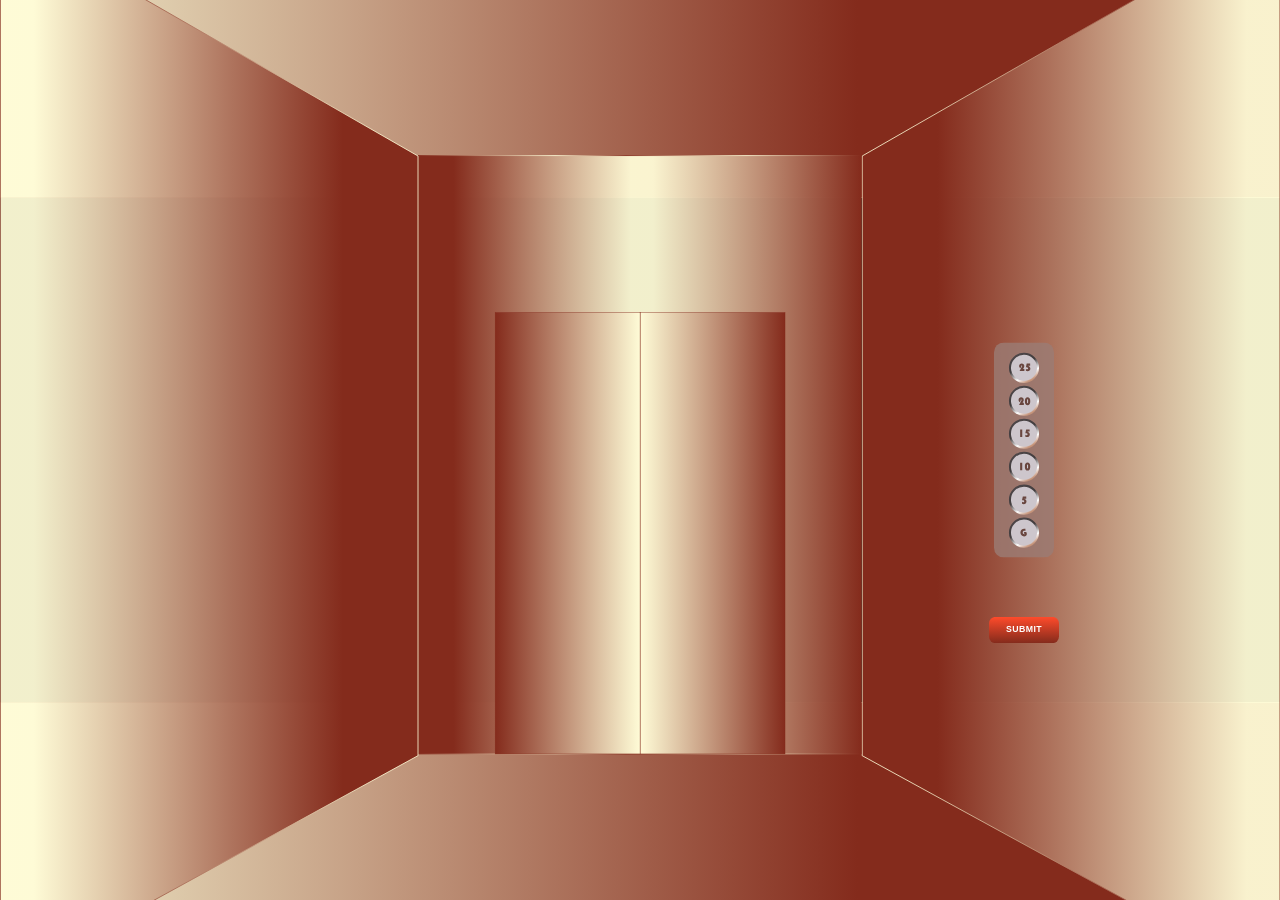
==== lift/index.html @ 8bcf1928 "Add files via upload" ====
<!DOCTYPE html>
<html lang="th">
<head>
    <meta charset="UTF-8">
    <meta name="viewport" content="width=device-width, initial-scale=1.0">
    <title>I'm Stuck in the Lift</title>
    <link rel="stylesheet" href="style.css">
</head>
<body>
  <svg width="0" height="0" style="position: absolute;">
    <defs>
      <linearGradient id="linear-gradient" x1="305.21" y1="1574.36" x2="1788" y2="1574.36" gradientUnits="userSpaceOnUse"><stop offset="0" stop-color="#fffcd7" stop-opacity=".95"/><stop offset=".67" stop-color="#842b1c"/></linearGradient>
      <linearGradient id="linear-gradient-2" x1="304.71" y1="1574.36" x2="1788.5" y2="1574.36" gradientUnits="userSpaceOnUse"><stop offset=".08" stop-color="#842b1c"/><stop offset=".17" stop-color="#893424" stop-opacity="1"/><stop offset=".31" stop-color="#994f3c" stop-opacity=".99"/><stop offset=".49" stop-color="#b27a63" stop-opacity=".98"/><stop offset=".7" stop-color="#d6b799" stop-opacity=".97"/><stop offset=".91" stop-color="#fffcd7" stop-opacity=".95"/></linearGradient>
      <linearGradient id="linear-gradient-3" y1="662.53" y2="662.53" href="#linear-gradient"/>
      <linearGradient id="linear-gradient-4" y1="662.53" y2="662.53" href="#linear-gradient-2"/>
      <linearGradient id="linear-gradient-5" x1="1163.5" y1="1118.94" x2="1647.59" y2="1118.94" gradientTransform="translate(2951.49) rotate(-180) scale(1 -1)" gradientUnits="userSpaceOnUse"><stop offset=".08" stop-color="#fffcd7" stop-opacity=".95"/><stop offset=".55" stop-color="#ae735d" stop-opacity=".98"/><stop offset=".82" stop-color="#842b1c"/></linearGradient>
      <linearGradient id="linear-gradient-6" x1="1163" y1="1118.93" x2="1648.09" y2="1118.93" gradientTransform="translate(2951.49) rotate(-180) scale(1 -1)" href="#linear-gradient-2"/>
      <linearGradient id="linear-gradient-7" x1="789.3" y1="1124.03" x2="1302.77" y2="1124.03" gradientUnits="userSpaceOnUse"><stop offset=".08" stop-color="#842b1c"/><stop offset=".48" stop-color="#fffcd7" stop-opacity=".95"/><stop offset=".53" stop-color="#fffcd7" stop-opacity=".95"/><stop offset="1" stop-color="#842b1c"/></linearGradient>
      <linearGradient id="linear-gradient-8" x1="788.8" y1="1124.03" x2="1303.27" y2="1124.03" gradientUnits="userSpaceOnUse"><stop offset="0" stop-color="#842b1c"/><stop offset=".31" stop-color="#fffcd7" stop-opacity=".95"/><stop offset=".47" stop-color="#842b1c"/><stop offset=".74" stop-color="#fffcd7" stop-opacity=".95"/><stop offset="1" stop-color="#842b1c"/></linearGradient>
      <linearGradient id="linear-gradient-9" x1="644.28" x2="1128.37" gradientTransform="translate(-339.07)" href="#linear-gradient-5"/>
      <linearGradient id="linear-gradient-10" x1="643.78" y1="1118.93" x2="1128.87" y2="1118.93" gradientTransform="translate(-339.07)" href="#linear-gradient-2"/>
      <linearGradient id="linear-gradient-11" x1="1046.61" y1="1214.94" x2="1214.51" y2="1214.94" gradientUnits="userSpaceOnUse"><stop offset="0" stop-color="#fffcd7" stop-opacity=".95"/><stop offset="1" stop-color="#842b1c"/></linearGradient>
      <linearGradient id="linear-gradient-12" x1="-2691.88" y1="1214.94" x2="-2523.98" y2="1214.94" gradientTransform="translate(3570.58 2429.88) scale(1 -1)" href="#linear-gradient-11"/>
      <linearGradient id="linear-gradient-13" x1="3727.14" y1="1110.5" x2="4487.2" y2="1110.5" gradientTransform="translate(-1017.16 2221) scale(1 -1)" gradientUnits="userSpaceOnUse"><stop offset="0" stop-color="#fffcd7" stop-opacity=".95"/><stop offset="1" stop-color="#842b1c"/></linearGradient>
      <linearGradient id="linear-gradient-14" x1="3716.64" y1="1110.5" x2="4497.7" y2="1110.5" gradientTransform="translate(-1017.16 2221) scale(1 -1)" gradientUnits="userSpaceOnUse"><stop offset="0" stop-color="#fffcd7" stop-opacity=".95"/><stop offset="1" stop-color="#842b1c"/></linearGradient>
      <linearGradient id="linear-gradient-15" x1="3245.09" y1="1110.5" x2="3314.62" y2="1110.5" gradientTransform="matrix(1,0,0,1,0,0)" href="#linear-gradient-13"/>
      <linearGradient id="linear-gradient-16" x1="3243.59" y1="1110.5" x2="3316.12" y2="1110.5" gradientTransform="matrix(1,0,0,1,0,0)" href="#linear-gradient-14"/>
      <linearGradient id="linear-gradient-17" x1="1923.47" y1="1110.5" x2="2683.53" y2="1110.5" gradientTransform="translate(4607 2221) rotate(180)" href="#linear-gradient-13"/>
      <linearGradient id="linear-gradient-18" x1="1912.97" y1="1110.5" x2="2694.03" y2="1110.5" gradientTransform="translate(4607 2221) rotate(180)" href="#linear-gradient-14"/>
      <linearGradient id="linear-gradient-19" x1="2054.65" y1="1110.5" x2="2124.17" y2="1110.5" gradientTransform="matrix(1,0,0,1,0,0)" href="#linear-gradient-13"/>
      <linearGradient id="linear-gradient-20" x1="2053.15" y1="1110.5" x2="2125.67" y2="1110.5" gradientTransform="matrix(1,0,0,1,0,0)" href="#linear-gradient-14"/>
      <linearGradient id="linear-gradient-21" x1="129.36" y1="586.85" x2="77.45" y2="496.94" gradientUnits="userSpaceOnUse"> <stop offset=".03" stop-color="#c49278"/>
      <stop offset=".25" stop-color="#fff"/>
      <stop offset=".59" stop-color="#423d3e"/>
      <stop offset="1" stop-color="#4d4648"/>
    </linearGradient>
    <linearGradient id="linear-gradient-22" x1="129.36" y1="473.27" y2="383.36" xlink:href="#linear-gradient-21"/>
    <linearGradient id="linear-gradient-23" y1="359.69" y2="269.78" xlink:href="#linear-gradient-21"/>
    <linearGradient id="linear-gradient-24" x1="129.36" y1="246.11" y2="156.2" xlink:href="#linear-gradient-21"/>
    <linearGradient id="linear-gradient-25" x1="129.36" y1="132.52" x2="77.45" y2="42.62" xlink:href="#linear-gradient-21"/>
    <linearGradient id="linear-gradient-26" y1="700.43" y2="610.52" xlink:href="#linear-gradient-21"/>
<rect x="0" y="0" width="206.81" height="741.45" rx="33.97" ry="33.97" fill="#9b7c75" opacity=".53"/>

  <g id="n.5">
    <circle cx="103.4" cy="541.89" r="48.4" fill="#cdc6cc" stroke="url(#linear-gradient-21)" stroke-miterlimit="10" stroke-width="7"/>
    <path d="M111.25,530.94v7.4h-6.34l-.34,1.17c2.32.67,4.03,1.63,5.13,2.89,1.52,1.71,2.29,3.76,2.29,6.15,0,2.53-.93,4.63-2.79,6.3s-4.19,2.5-7.01,2.5c-1.9,0-3.78-.5-5.63-1.49v-6.34c1.47.72,2.77,1.08,3.89,1.08s2.07-.26,2.75-.79c.67-.53,1.01-1.25,1.01-2.15,0-1.02-.52-1.88-1.56-2.59s-2.32-1.06-3.84-1.06c-.58,0-1.35.11-2.3.32l2.78-13.39h11.97Z" fill="#69463f"/>
  </g>

  <g id="n.10">
    <circle cx="103.4" cy="428.31" r="48.4" fill="#cdc6cc" stroke="url(#linear-gradient-22)" stroke-miterlimit="10" stroke-width="7"/>
    <path d="M97.33,414.84v25.77h-7.31v-25.77h7.31Z" fill="#69463f"/>
    <path d="M106.45,430.55v-5.66c0-3.3.82-5.9,2.46-7.82,1.64-1.91,3.88-2.87,6.71-2.87s5.07.96,6.72,2.87c1.65,1.91,2.47,4.52,2.47,7.82v5.66c0,3.3-.82,5.91-2.47,7.83-1.65,1.92-3.89,2.88-6.72,2.88s-5.07-.96-6.71-2.88c-1.64-1.92-2.46-4.53-2.46-7.83ZM113.79,423.37v8.68c0,1.57.61,2.36,1.83,2.36s1.85-.79,1.85-2.36v-8.68c0-1.57-.62-2.36-1.85-2.36s-1.83.79-1.83,2.36Z" fill="#69463f"/>
  </g>

  <g id="n.15">
    <circle cx="103.4" cy="314.73" r="48.4" fill="#cdc6cc" stroke="url(#linear-gradient-23)" stroke-miterlimit="10" stroke-width="7"/>
    <path d="M97.41,299.91v25.77h-7.31v-25.77h7.31Z" fill="#69463f"/>
    <path d="M122.72,299.91v7.4h-6.34l-.34,1.17c2.32.67,4.03,1.63,5.13,2.89,1.52,1.71,2.29,3.76,2.29,6.15,0,2.53-.93,4.63-2.79,6.3-1.86,1.67-4.19,2.5-7.01,2.5-1.9,0-3.78-.5-5.63-1.49v-6.34c1.47.72,2.77,1.08,3.89,1.08s2.07-.26,2.75-.79c.67-.53,1.01-1.25,1.01-2.15,0-1.02-.52-1.88-1.56-2.59-1.04-.7-2.32-1.06-3.84-1.06-.58,0-1.35.11-2.3.32l2.78-13.39h11.97Z" fill="#69463f"/>
  </g>

  <g id="n.20">
    <circle cx="103.4" cy="201.15" r="48.4" fill="#cdc6cc" stroke="url(#linear-gradient-24)" stroke-miterlimit="10" stroke-width="7"/>
    <path d="M102.86,208.1v7.46h-16.65l8.27-15.52.28-.53c.23-.42.34-.82.34-1.23,0-1.02-.6-1.53-1.79-1.53-.47,0-.87.17-1.22.52s-.52.75-.52,1.22c0,.53.23,1.01.68,1.44l-3.3,5.89c-1.38-.86-2.45-1.94-3.19-3.27-.74-1.32-1.11-2.78-1.11-4.38,0-2.48.88-4.6,2.62-6.37,1.75-1.77,3.86-2.65,6.34-2.65s4.61.88,6.35,2.62,2.62,3.88,2.62,6.38c0,1.44-.32,2.77-.96,4l-3.06,5.95h4.3Z" fill="#69463f"/>
    <path d="M106.52,205.49v-5.66c0-3.3.82-5.9,2.46-7.82,1.64-1.91,3.88-2.87,6.71-2.87s5.07.96,6.72,2.87c1.65,1.91,2.47,4.52,2.47,7.82v5.66c0,3.3-.82,5.91-2.47,7.83-1.65,1.92-3.89,2.88-6.72,2.88s-5.07-.96-6.71-2.88c-1.64-1.92-2.46-4.53-2.46-7.83ZM113.87,198.32v8.68c0,1.57.61,2.36,1.83,2.36s1.85-.79,1.85-2.36v-8.68c0-1.57-.62-2.36-1.85-2.36s-1.83.79-1.83,2.36Z" fill="#69463f"/>
  </g>

  <g id="n.25">
    <circle cx="103.4" cy="87.57" r="48.4" fill="#cdc6cc" stroke="url(#linear-gradient-25)" stroke-miterlimit="10" stroke-width="7"/>
    <path d="M104.76,91.11v7.46h-16.65l8.27-15.52.28-.53c.23-.42.34-.82.34-1.23,0-1.02-.6-1.53-1.79-1.53-.47,0-.87.17-1.22.52s-.52.75-.52,1.22c0,.53.23,1.01.68,1.44l-3.3,5.89c-1.38-.86-2.45-1.94-3.19-3.27-.74-1.32-1.11-2.78-1.11-4.38,0-2.48.88-4.6,2.62-6.37,1.75-1.77,3.86-2.65,6.34-2.65s4.61.88,6.35,2.62,2.62,3.88,2.62,6.38c0,1.44-.32,2.77-.96,4l-3.06,5.95h4.3Z" fill="#69463f"/>
    <path d="M124.62,72.8v7.4h-6.34l-.34,1.17c2.32.67,4.03,1.63,5.13,2.89,1.52,1.71,2.29,3.76,2.29,6.15,0,2.53-.93,4.63-2.79,6.3-1.86,1.67-4.19,2.5-7.01,2.5-1.9,0-3.78-.5-5.63-1.49v-6.34c1.47.72,2.77,1.08,3.89,1.08s2.07-.26,2.75-.79c.67-.53,1.01-1.25,1.01-2.15,0-1.02-.52-1.88-1.56-2.59-1.04-.7-2.32-1.06-3.84-1.06-.58,0-1.35.11-2.3.32l2.78-13.39h11.97Z" fill="#69463f"/>
  </g>

  <g id="G">
    <circle id="G-2" cx="103.4" cy="655.47" r="48.4" fill="#cdc6cc" stroke="url(#linear-gradient-26)" stroke-miterlimit="10" stroke-width="7"/>
    <path d="M103.53,653.77h7.31c1.57,1.95,2.36,4.01,2.36,6.17,0,2.52-.92,4.63-2.77,6.34-1.84,1.71-4.11,2.57-6.81,2.57-3.5,0-6.47-1.33-8.91-3.98-2.44-2.66-3.66-5.89-3.66-9.7s1.24-7.01,3.73-9.55c2.49-2.54,5.59-3.81,9.32-3.81,1.27,0,2.68.26,4.23.77v7.67c-1.21-.57-2.31-.85-3.3-.85-1.8,0-3.27.56-4.41,1.68-1.14,1.12-1.71,2.57-1.71,4.36s.53,3.27,1.59,4.34c1.06,1.07,2.49,1.61,4.29,1.61,1.14,0,1.72-.33,1.72-1,0-.5-.38-.75-1.13-.75h-1.83v-5.85Z" fill="#69463f"/>
  </g>
     <g id="lifemain">
        <g transform="translate(1046.6, 1118.5) scale(1) translate(-1046.6, -1118.5)">
          <rect id="under" x="305.21" y="1410.96" width="1482.79" height="326.81" fill="url(#linear-gradient)" stroke="url(#linear-gradient-2)" stroke-miterlimit="10"/>
          <rect id="on" x="305.21" y="499.13" width="1482.79" height="326.81" fill="url(#linear-gradient-3)" stroke="url(#linear-gradient-4)" stroke-miterlimit="10"/>
          <polygon id="wallright" points="1303.91 1472.64 1788 1737.77 1788 500.11 1303.91 777.9 1303.91 1472.64" fill="url(#linear-gradient-5)" stroke="url(#linear-gradient-6)" stroke-miterlimit="10"/>
          <rect id="cent" x="789.3" y="777.43" width="513.47" height="693.21" fill="url(#linear-gradient-7)" stroke="url(#linear-gradient-8)" stroke-miterlimit="10"/>
          <polygon id="wallreft" points="789.3 1472.64 305.21 1737.77 305.21 500.11 789.3 777.9 789.3 1472.64" fill="url(#linear-gradient-9)" stroke="url(#linear-gradient-10)" stroke-miterlimit="10"/>
          <rect id="doorsmallright" x="1046.61" y="959.24" width="167.91" height="511.4" fill="url(#linear-gradient-11)" stroke="#842b1c" stroke-miterlimit="10" stroke-width=".5"/>
          <rect id="doorsmallreft" x="878.7" y="959.24" width="167.91" height="511.4" transform="translate(1925.31 2429.88) rotate(-180)" fill="url(#linear-gradient-12)" stroke="#842b1c" stroke-miterlimit="10" stroke-width=".5"/>
        </g>
      </g>

      <g id="right_door">
        <rect id="dright" x="2709.97" y="500.11" width="760.06" height="1220.79" transform="translate(6180.01 2221) rotate(-180)" fill="url(#linear-gradient-13)" stroke="url(#linear-gradient-14)" stroke-miterlimit="10" stroke-width="21"/>
        <rect id="lineright" x="3245.09" y="499.13" width="69.53" height="1222.74" fill="url(#linear-gradient-15)" stroke="url(#linear-gradient-16)" stroke-miterlimit="10" stroke-width="3"/>
      </g>
      <g id="left_door">
        <rect id="Dreft" x="1923.47" y="500.11" width="760.06" height="1220.79" transform="translate(4607 2221) rotate(-180)" fill="url(#linear-gradient-17)" stroke="url(#linear-gradient-18)" stroke-miterlimit="10" stroke-width="21"/>
        <rect id="linereft" x="2054.65" y="499.13" width="69.53" height="1222.74" fill="url(#linear-gradient-19)" stroke="url(#linear-gradient-20)" stroke-miterlimit="10" stroke-width="3"/>
      </g>
      <g id="btn-submit-rect-standalone">
  <!-- เงาและ Gradient ของปุ่มแดง -->
  <defs>
    <linearGradient id="grad-red" x1="0%" y1="0%" x2="0%" y2="100%">
      <stop offset="0%" stop-color="#ff4b2b"/>
      <stop offset="100%" stop-color="#842b1c"/>
    </linearGradient>
  </defs>
  <rect x="0" y="0" width="160" height="60" rx="15" fill="url(#grad-red)"  />
  <text x="80" y="35" font-family="sans-serif" font-size="20" font-weight="bold" fill="white" text-anchor="middle" style="letter-spacing: 1px;">SUBMIT</text>
</g>
    </defs>
  </svg>

  <div class="elevator-container">
    
    <div class="center-content">
      <svg viewBox="305 499 1483 1239"  preserveAspectRatio="xMidYMid slice">
        <use href="#lifemain"></use>
      </svg>
     
      <div class="control-panel">
      <svg viewBox="0 0 206.81 741.45"preserveAspectRatio="none">
        <rect x="0" y="0" width="206.81" height="741.45" rx="33.97" ry="33.97" fill="#9b7c75" opacity=".80"/>
        <use href="#n.5"></use>
        <use href="#n.10"></use>
        <use href="#n.15"></use>
        <use href="#n.20"></use>
        <use href="#n.25"></use>
        <use href="#G"></use>
      </svg>
    </div>

    <div class="left-door">
      <svg viewBox="1912 499 782 1224" preserveAspectRatio="none"> 
        <use href="#left_door"></use></svg>
    </div>

    <div class="right-door">
      <svg viewBox="2709.97 499.13 760.06 1220.79" preserveAspectRatio="none">
        <use href="#right_door"></use></svg>
    </div>
    
   <div class="submit-button" id="submit-trigger">
    <svg viewBox="0 0 160 60">
        <use href="#btn-submit-rect-standalone"></use>
    </svg>
</div>
<div id="result-screen" class="result-modal">
    <div class="result-content">
        <h3>ชั้นที่กำลังไป</h3>
        <div id="final-sum" class="digital-number">0</div>
        <button onclick="location.reload()">เริ่มใหม่</button>
    </div>
</div>
  </div>

  <script src="script.js"></script>
</body>
</html>
---- lift/style.css ----
body {
  margin: 0;
  padding: 0;
  overflow: hidden; /* สำคัญ: ป้องกันไม่ให้มี Scrollbar โผล่มาเวลารูปล้นจอ */
}

.elevator-container {
  position: relative;
  width: 100vw;
  height: 100vh;
   background: #000; /* พื้นหลังกันพลาด */
}

.center-content {
  width: 100%;
  height: 100%;
}

svg {
  width: 100%;
  height: 100%;
  display: block;
}
.left-door, .right-door {
  position: absolute;
  top: 0;
  height: 100%;
  width: 50%; /* แบ่งคนละครึ่งหน้า */
  z-index: 10; /* ตัวเลขยิ่งสูง ยิ่งอยู่ข้างบน (ทับโครงลิฟต์) */
  overflow: hidden; /* กันรูป SVG ล้นออกนอก div ประตู */
}
/* ประตูซ้าย: เลื่อนไปทางซ้ายจนสุดตัวมันเอง (-100%) */
@keyframes slideOutLeft {
  from { transform: translateX(0); }
  to { transform: translateX(-100%); }
}

/* ประตูขวา: เลื่อนไปทางขวาจนสุดตัวมันเอง (100%) */
@keyframes slideOutRight {
  from { transform: translateX(0); }
  to { transform: translateX(100%); }
}

/* จัดประตูซ้ายติดขอบซ้าย */
.left-door {
  left: 0;
 animation: slideOutLeft 2s ease-in-out forwards;
  animation-delay: 2s; /* นี่คือ After Delay 1 วิ แบบใน Figma */}

/* จัดประตูขวาติดขอบขวา */
.right-door {
  right: 0;
  animation: slideOutRight 2s ease-in-out forwards;
  animation-delay: 2s; /* นี่คือ After Delay 1 วิ แบบใน Figma */}

/* ปรับ SVG ข้างในประตูให้เต็มพื้นที่ div */
.left-door svg, .right-door svg {
  width: 100%;
  height: 100%;
  display: block;
}
@keyframes popIn {
  0% {
    opacity: 0;
    transform: translate(-50%, -50%) scale(0.5);
  }
  70% {
    transform: translate(-50%, -50%) scale(1.05);
  }
  100% {
    opacity: 1;
    transform: translate(-50%, -50%) scale(1);
  }
}
.control-panel {
  position: absolute;
  top: 50%;
  left: 80%;
  transform: translate(-50%, -50%);
  width: 60px; 
  z-index: 5;
  pointer-events: all;
   opacity: 0; 
     animation: popIn 0.5s cubic-bezier(0.175, 0.885, 0.32, 1.275) forwards;
  animation-delay: 3s;
}
@keyframes popOut {
  0% {
    transform: translate(-50%, -50%) scale(1);
    opacity: 1;
  }
  100% {
    transform: translate(-50%, -50%) scale(0);
    opacity: 0;
  }
}
.submit-button {
  position: absolute;
  top: 70%; /* วางไว้ค่อนไปทางข้างล่างจอ */
  left: 80%;
  transform: translate(-50%, -50%);
  width: 70px; /* ขนาดปุ่ม Submit */
  z-index: 6; /* ให้อยู่เหนือแผงนิดนึง */
  cursor: pointer;
  
  /* Animation แยกกันได้ */
  opacity: 0;
  animation: popIn 0.5s ease forwards;
  animation-delay: 3.5s; /* ให้เด้งตามหลังแผงหลัก */
}
.result-modal {
    position: fixed;
    top: 0; left: 0;
    width: 100vw; height: 100vh;
    background: rgba(0, 0, 0, 0.8); /* พื้นหลังมืดลงเพื่อเน้นผลลัพธ์ */
    display: none; /* ซ่อนไว้ก่อน */
    justify-content: center;
    align-items: center;
    z-index: 7;
}

.result-content {
   position: absolute;
  top: 50%;
  left: 50%;
    background: #1a1a1a;
    padding: 30px;
    border: 2px solid #842b1c;
    border-radius: 20px;
    text-align: center;
    color: white;
    box-shadow: 0 0 30px rgba(132, 43, 28, 0.5);
    
    transform: scale(0); /* เริ่มที่ขนาด 0 */
}

/* เมื่อสั่งให้โชว์ จะเด้งขึ้นมา */
.result-modal.show {
    display: flex;
}
.result-modal.show .result-content {
    animation: popIn 0.5s cubic-bezier(0.175, 0.885, 0.32, 1.275) forwards;
}

.digital-number {
    font-size: 80px;
    font-family: 'Courier New', Courier, monospace; /* ฟอนต์แนวตัวเลขดิจิทัล */
    color: #ff4b2b;
    text-shadow: 0 0 20px #ff4b2b;
    margin: 20px 0;
}
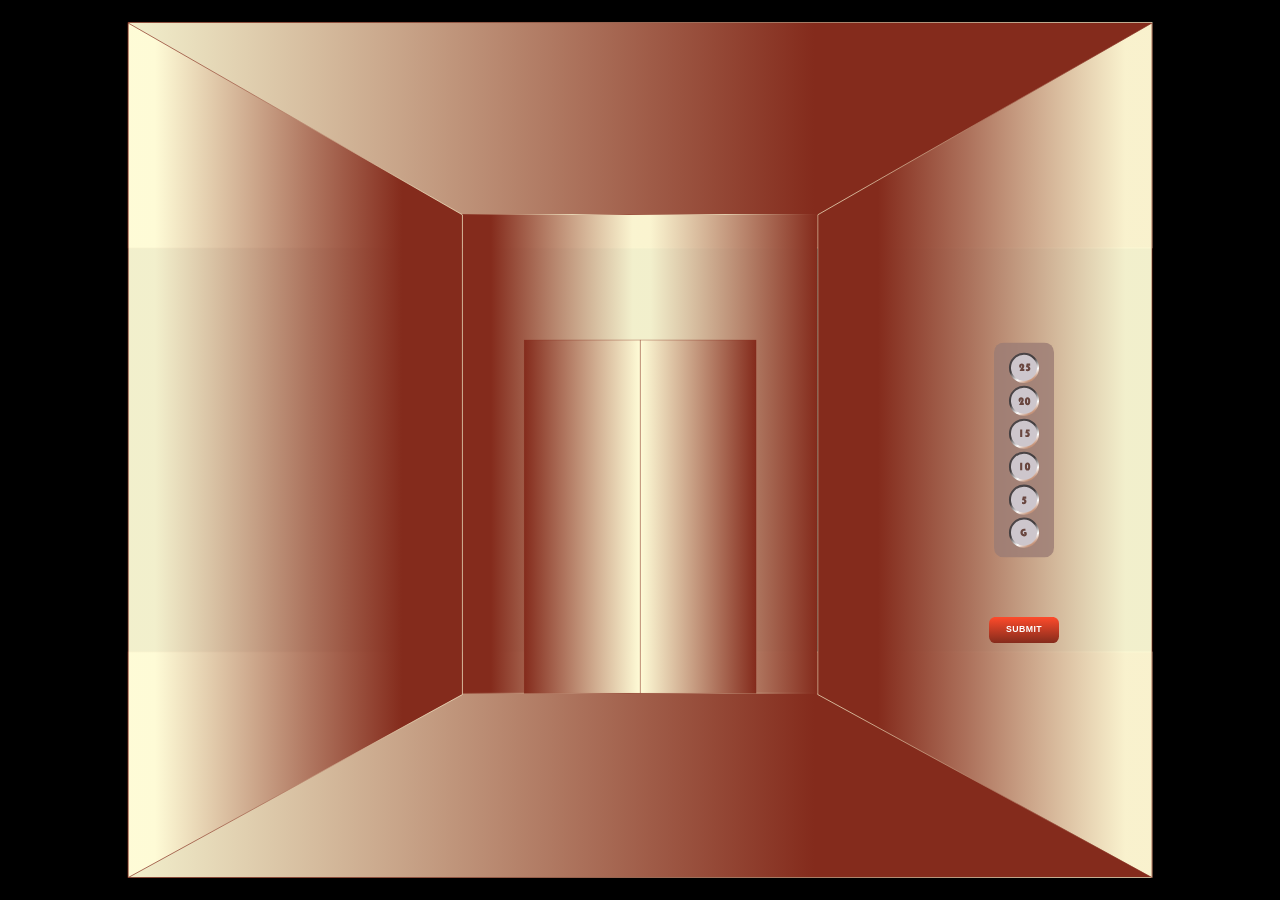
==== commit 48c61071: "Update index.html" ====
--- a/lift/index.html
+++ b/lift/index.html
@@ -75,7 +75,7 @@
     <path d="M103.53,653.77h7.31c1.57,1.95,2.36,4.01,2.36,6.17,0,2.52-.92,4.63-2.77,6.34-1.84,1.71-4.11,2.57-6.81,2.57-3.5,0-6.47-1.33-8.91-3.98-2.44-2.66-3.66-5.89-3.66-9.7s1.24-7.01,3.73-9.55c2.49-2.54,5.59-3.81,9.32-3.81,1.27,0,2.68.26,4.23.77v7.67c-1.21-.57-2.31-.85-3.3-.85-1.8,0-3.27.56-4.41,1.68-1.14,1.12-1.71,2.57-1.71,4.36s.53,3.27,1.59,4.34c1.06,1.07,2.49,1.61,4.29,1.61,1.14,0,1.72-.33,1.72-1,0-.5-.38-.75-1.13-.75h-1.83v-5.85Z" fill="#69463f"/>
   </g>
      <g id="lifemain">
-        <g transform="translate(1046.6, 1118.5) scale(1) translate(-1046.6, -1118.5)">
+        <g transform="translate(1046.6, 1118.5) scale(0.8) translate(-1046.6, -1118.5)">
           <rect id="under" x="305.21" y="1410.96" width="1482.79" height="326.81" fill="url(#linear-gradient)" stroke="url(#linear-gradient-2)" stroke-miterlimit="10"/>
           <rect id="on" x="305.21" y="499.13" width="1482.79" height="326.81" fill="url(#linear-gradient-3)" stroke="url(#linear-gradient-4)" stroke-miterlimit="10"/>
           <polygon id="wallright" points="1303.91 1472.64 1788 1737.77 1788 500.11 1303.91 777.9 1303.91 1472.64" fill="url(#linear-gradient-5)" stroke="url(#linear-gradient-6)" stroke-miterlimit="10"/>
@@ -153,4 +153,4 @@
 
   <script src="script.js"></script>
 </body>
-</html>+</html>
